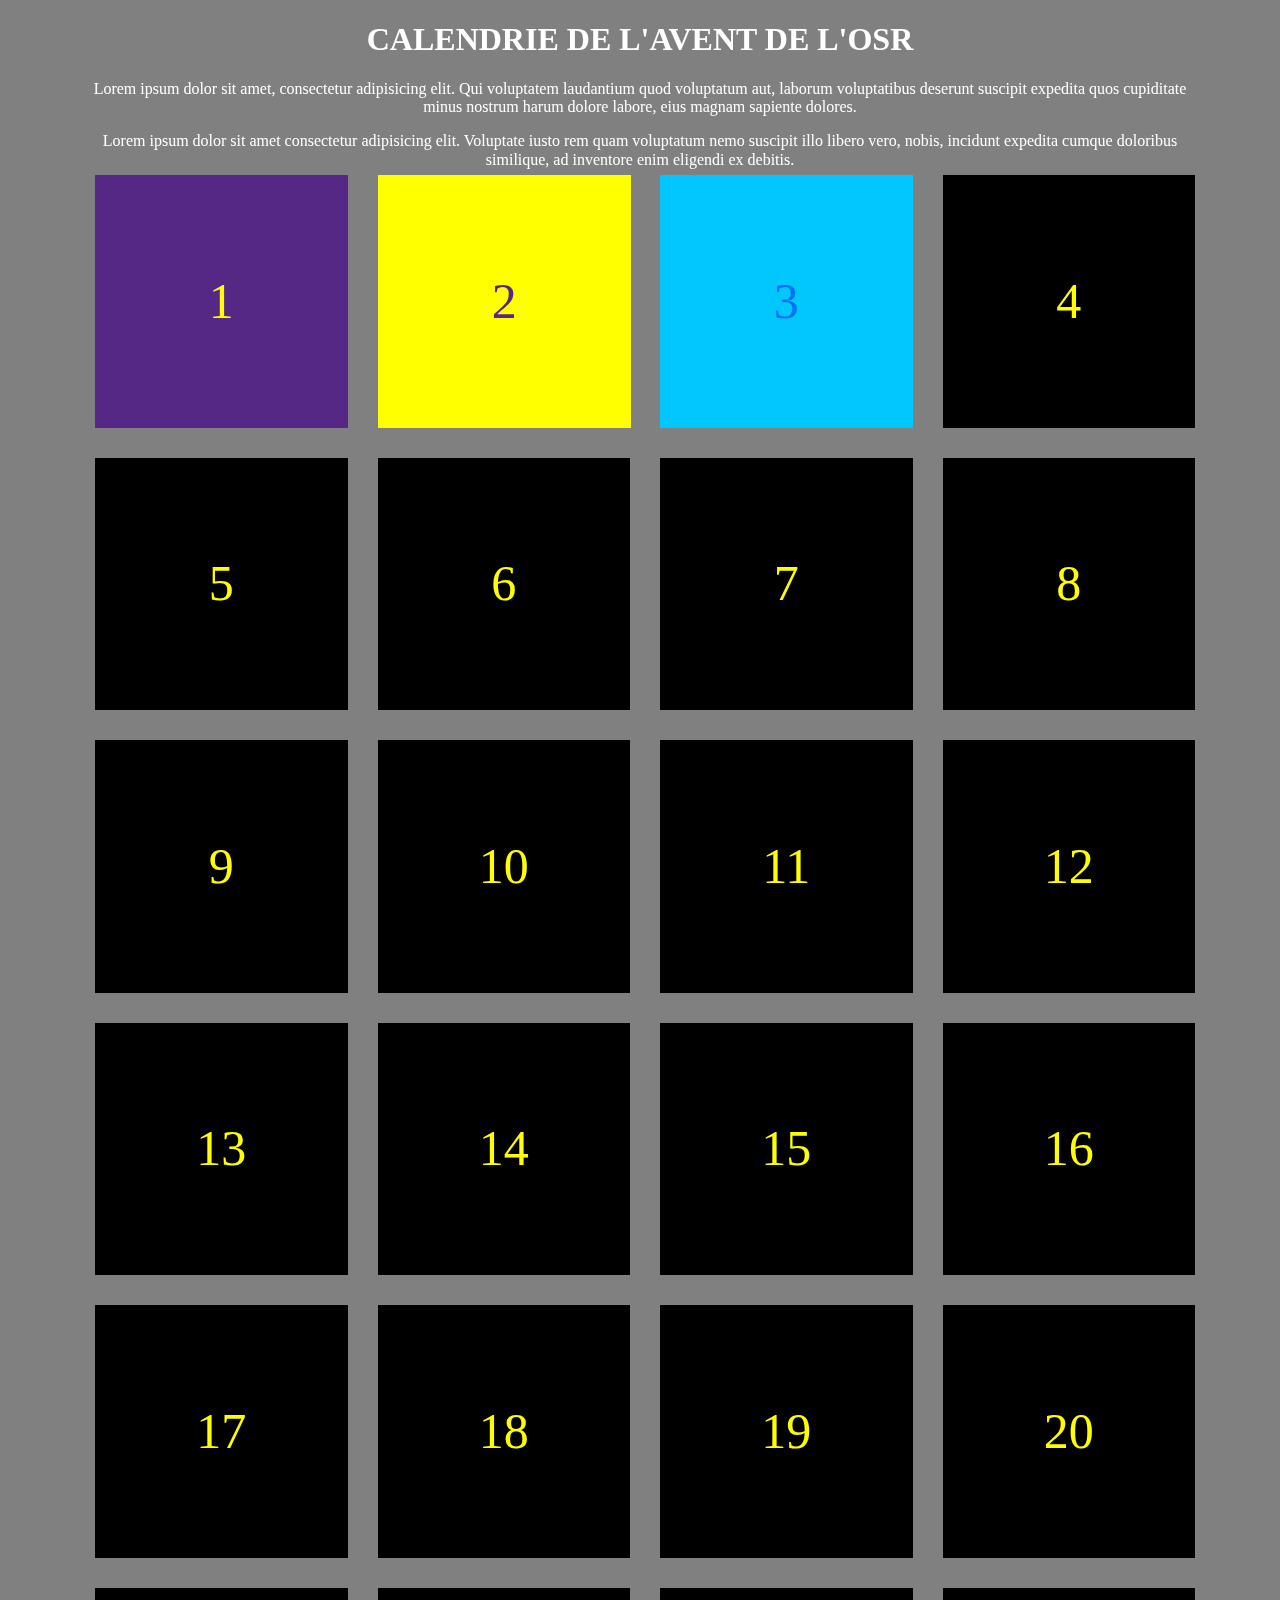
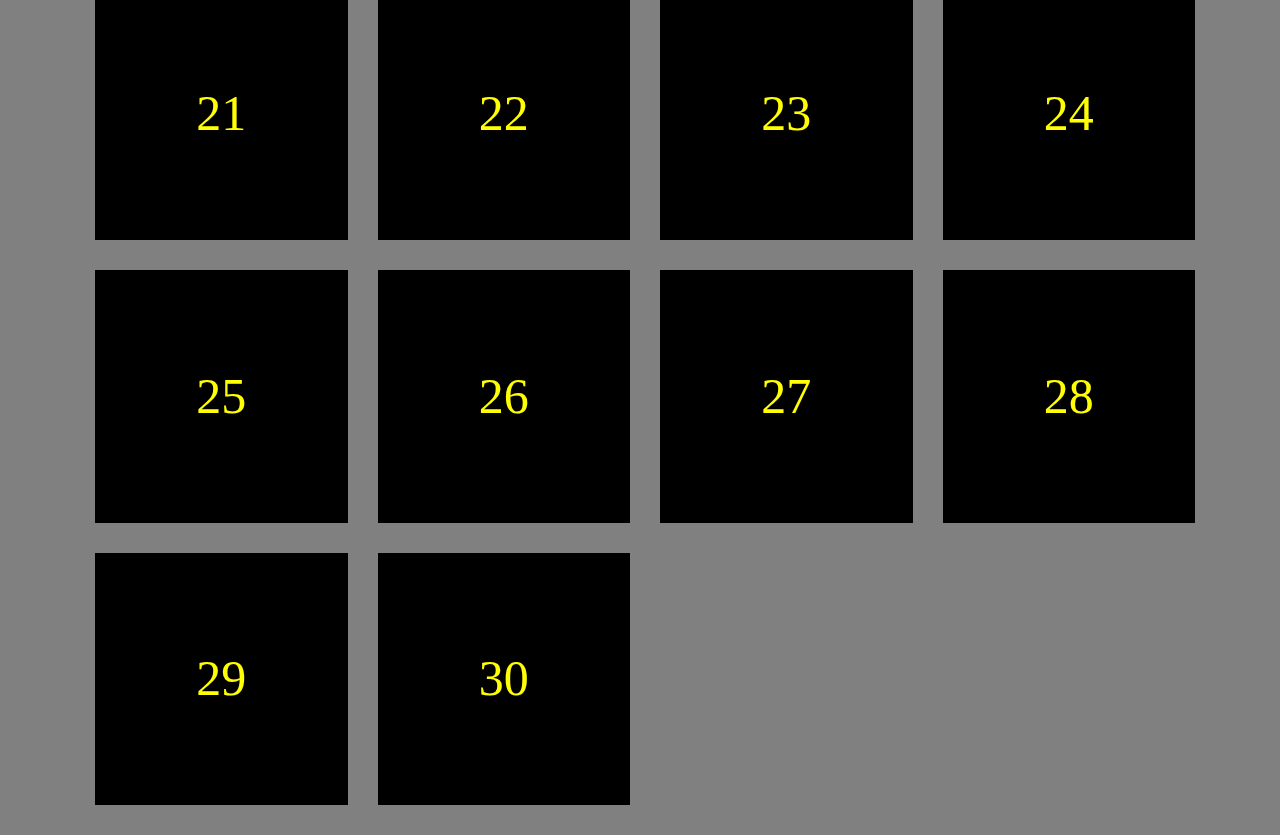
==== index.html @ a2e40838 "First commit, setup + snow" ====
<!doctype html>
<html>
  <head>
    <meta charset="utf-8">
    <title>OSR XMAS</title>
    <meta name="description" content="">
    <meta name="viewport" content="width=device-width, initial-scale=1">
    <link rel="stylesheet" href="css/main.min.css">
  </head>
  <body>
    
    <div id="back-canvas" class="snow-layer snow-layer--bg"></div>
    <div id="front-canvas" class="snow-layer snow-layer--fg"></div>
    <div id="app">
      <header class="header container">
        <h1 class="header__title">Calendrie de l'Avent de l'OSR</h1>
        <div class="header__content">
          <p>Lorem ipsum dolor sit amet, consectetur adipisicing elit. Qui voluptatem laudantium quod voluptatum aut, laborum voluptatibus deserunt suscipit expedita quos cupiditate minus nostrum harum dolore labore, eius magnam sapiente dolores.</p>
          <p>Lorem ipsum dolor sit amet consectetur adipisicing elit. Voluptate iusto rem quam voluptatum nemo suscipit illo libero vero, nobis, incidunt expedita cumque doloribus similique, ad inventore enim eligendi ex debitis.</p>
        </div>
      </header>
      <div class="container">
        <ul class="xmas-list">
          <li class="xmas-list__item xmas-list__item--is-ready" data-color="yellow" data-bg-color="purple">
            <a href="#" class="xmas-list__card">
              <div class="xmas-list__side xmas-list__side--recto">1</div>
              <div class="xmas-list__side xmas-list__side--verso">1</div>
            </a>
          </li>
          <li class="xmas-list__item xmas-list__item--is-ready" data-color="purple" data-bg-color="yellow">
            <a href="#" class="xmas-list__card">
              <div class="xmas-list__side xmas-list__side--recto">2</div>
              <div class="xmas-list__side xmas-list__side--verso">2</div>
            </a>
          </li>
          <li class="xmas-list__item xmas-list__item--is-ready" data-color="dark-blue" data-bg-color="light-blue">
            <a href="#" class="xmas-list__card">
              <div class="xmas-list__side xmas-list__side--recto">3</div>
              <div class="xmas-list__side xmas-list__side--verso">3</div>
            </a>
          </li>
          <li class="xmas-list__item xmas-list__item--is-not-ready" data-color="light-blue" data-bg-color="dark-blue">
            <div class="xmas-list__card">
              <div class="xmas-list__side xmas-list__side--recto">4</div>
              <div class="xmas-list__side xmas-list__side--verso">4</div>
            </div>
          </li>
          <li class="xmas-list__item xmas-list__item--is-not-ready" data-color="green" data-bg-color="pink">
            <div class="xmas-list__card">
              <div class="xmas-list__side xmas-list__side--recto">5</div>
              <div class="xmas-list__side xmas-list__side--verso">5</div>
            </div>
          </li>
          <li class="xmas-list__item xmas-list__item--is-not-ready" data-color="pink" data-bg-color="green">
            <div class="xmas-list__card">
              <div class="xmas-list__side xmas-list__side--recto">6</div>
              <div class="xmas-list__side xmas-list__side--verso">6</div>
            </div>
          </li>
          <li class="xmas-list__item xmas-list__item--is-not-ready" data-color="pink" data-bg-color="dark-blue">
            <div class="xmas-list__card">
              <div class="xmas-list__side xmas-list__side--recto">7</div>
              <div class="xmas-list__side xmas-list__side--verso">7</div>
            </div>
          </li>
          <li class="xmas-list__item xmas-list__item--is-not-ready" data-color="green" data-bg-color="dark-blue">
            <div class="xmas-list__card">
              <div class="xmas-list__side xmas-list__side--recto">8</div>
              <div class="xmas-list__side xmas-list__side--verso">8</div>
            </div>
          </li>
          <li class="xmas-list__item xmas-list__item--is-not-ready" data-color="yellow" data-bg-color="purple">
            <div class="xmas-list__card">
              <div class="xmas-list__side xmas-list__side--recto">9</div>
              <div class="xmas-list__side xmas-list__side--verso">9</div>
            </div>
          </li>
          <li class="xmas-list__item xmas-list__item--is-not-ready" data-color="yellow" data-bg-color="purple">
            <div class="xmas-list__card">
              <div class="xmas-list__side xmas-list__side--recto">10</div>
              <div class="xmas-list__side xmas-list__side--verso">10</div>
            </div>
          </li>
          <li class="xmas-list__item xmas-list__item--is-not-ready" data-color="yellow" data-bg-color="purple">
            <div class="xmas-list__card">
              <div class="xmas-list__side xmas-list__side--recto">11</div>
              <div class="xmas-list__side xmas-list__side--verso">11</div>
            </div>
          </li>
          <li class="xmas-list__item xmas-list__item--is-not-ready" data-color="yellow" data-bg-color="purple">
            <div class="xmas-list__card">
              <div class="xmas-list__side xmas-list__side--recto">12</div>
              <div class="xmas-list__side xmas-list__side--verso">12</div>
            </div>
          </li>
          <li class="xmas-list__item xmas-list__item--is-not-ready" data-color="yellow" data-bg-color="purple">
            <div class="xmas-list__card">
              <div class="xmas-list__side xmas-list__side--recto">13</div>
              <div class="xmas-list__side xmas-list__side--verso">13</div>
            </div>
          </li>
          <li class="xmas-list__item xmas-list__item--is-not-ready" data-color="yellow" data-bg-color="purple">
            <div class="xmas-list__card">
              <div class="xmas-list__side xmas-list__side--recto">14</div>
              <div class="xmas-list__side xmas-list__side--verso">14</div>
            </div>
          </li>
          <li class="xmas-list__item xmas-list__item--is-not-ready" data-color="yellow" data-bg-color="purple">
            <div class="xmas-list__card">
              <div class="xmas-list__side xmas-list__side--recto">15</div>
              <div class="xmas-list__side xmas-list__side--verso">15</div>
            </div>
          </li>
          <li class="xmas-list__item xmas-list__item--is-not-ready" data-color="yellow" data-bg-color="purple">
            <div class="xmas-list__card">
              <div class="xmas-list__side xmas-list__side--recto">16</div>
              <div class="xmas-list__side xmas-list__side--verso">16</div>
            </div>
          </li>
          <li class="xmas-list__item xmas-list__item--is-not-ready" data-color="yellow" data-bg-color="purple">
            <div class="xmas-list__card">
              <div class="xmas-list__side xmas-list__side--recto">17</div>
              <div class="xmas-list__side xmas-list__side--verso">17</div>
            </div>
          </li>
          <li class="xmas-list__item xmas-list__item--is-not-ready" data-color="yellow" data-bg-color="purple">
            <div class="xmas-list__card">
              <div class="xmas-list__side xmas-list__side--recto">18</div>
              <div class="xmas-list__side xmas-list__side--verso">18</div>
            </div>
          </li>
          <li class="xmas-list__item xmas-list__item--is-not-ready" data-color="yellow" data-bg-color="purple">
            <div class="xmas-list__card">
              <div class="xmas-list__side xmas-list__side--recto">19</div>
              <div class="xmas-list__side xmas-list__side--verso">19</div>
            </div>
          </li>
          <li class="xmas-list__item xmas-list__item--is-not-ready" data-color="yellow" data-bg-color="purple">
            <div class="xmas-list__card">
              <div class="xmas-list__side xmas-list__side--recto">20</div>
              <div class="xmas-list__side xmas-list__side--verso">20</div>
            </div>
          </li>
          <li class="xmas-list__item xmas-list__item--is-not-ready" data-color="yellow" data-bg-color="purple">
            <div class="xmas-list__card">
              <div class="xmas-list__side xmas-list__side--recto">21</div>
              <div class="xmas-list__side xmas-list__side--verso">21</div>
            </div>
          </li>
          <li class="xmas-list__item xmas-list__item--is-not-ready" data-color="yellow" data-bg-color="purple">
            <div class="xmas-list__card">
              <div class="xmas-list__side xmas-list__side--recto">22</div>
              <div class="xmas-list__side xmas-list__side--verso">22</div>
            </div>
          </li>
          <li class="xmas-list__item xmas-list__item--is-not-ready" data-color="yellow" data-bg-color="purple">
            <div class="xmas-list__card">
              <div class="xmas-list__side xmas-list__side--recto">23</div>
              <div class="xmas-list__side xmas-list__side--verso">23</div>
            </div>
          </li>
          <li class="xmas-list__item xmas-list__item--is-not-ready" data-color="yellow" data-bg-color="purple">
            <div class="xmas-list__card">
              <div class="xmas-list__side xmas-list__side--recto">24</div>
              <div class="xmas-list__side xmas-list__side--verso">24</div>
            </div>
          </li>
          <li class="xmas-list__item xmas-list__item--is-not-ready" data-color="yellow" data-bg-color="purple">
            <div class="xmas-list__card">
              <div class="xmas-list__side xmas-list__side--recto">25</div>
              <div class="xmas-list__side xmas-list__side--verso">25</div>
            </div>
          </li>
          <li class="xmas-list__item xmas-list__item--is-not-ready" data-color="yellow" data-bg-color="purple">
            <div class="xmas-list__card">
              <div class="xmas-list__side xmas-list__side--recto">26</div>
              <div class="xmas-list__side xmas-list__side--verso">26</div>
            </div>
          </li>
          <li class="xmas-list__item xmas-list__item--is-not-ready" data-color="yellow" data-bg-color="purple">
            <div class="xmas-list__card">
              <div class="xmas-list__side xmas-list__side--recto">27</div>
              <div class="xmas-list__side xmas-list__side--verso">27</div>
            </div>
          </li>
          <li class="xmas-list__item xmas-list__item--is-not-ready" data-color="yellow" data-bg-color="purple">
            <div class="xmas-list__card">
              <div class="xmas-list__side xmas-list__side--recto">28</div>
              <div class="xmas-list__side xmas-list__side--verso">28</div>
            </div>
          </li>
          <li class="xmas-list__item xmas-list__item--is-not-ready" data-color="yellow" data-bg-color="purple">
            <div class="xmas-list__card">
              <div class="xmas-list__side xmas-list__side--recto">29</div>
              <div class="xmas-list__side xmas-list__side--verso">29</div>
            </div>
          </li>
          <li class="xmas-list__item xmas-list__item--is-not-ready" data-color="yellow" data-bg-color="purple">
            <div class="xmas-list__card">
              <div class="xmas-list__side xmas-list__side--recto">30</div>
              <div class="xmas-list__side xmas-list__side--verso">30</div>
            </div>
          </li>

        </ul>
      </div>
      <div class="popup">

      </div>

    </div>
    
    <script src="js/main.min.js"></script>
  </body>
</html>
---- css/main.min.css ----
/*! normalize.css v8.0.1 | MIT License | github.com/necolas/normalize.css */html{line-height:1.15;-webkit-text-size-adjust:100%}body{margin:0}main{display:block}h1{font-size:2em;margin:0.67em 0}hr{-webkit-box-sizing:content-box;box-sizing:content-box;height:0;overflow:visible}pre{font-family:monospace,monospace;font-size:1em}a{background-color:transparent}abbr[title]{border-bottom:none;text-decoration:underline;-webkit-text-decoration:underline dotted;text-decoration:underline dotted}b,strong{font-weight:bolder}code,kbd,samp{font-family:monospace,monospace;font-size:1em}small{font-size:80%}sub,sup{font-size:75%;line-height:0;position:relative;vertical-align:baseline}sub{bottom:-0.25em}sup{top:-0.5em}img{border-style:none}button,input,optgroup,select,textarea{font-family:inherit;font-size:100%;line-height:1.15;margin:0}button,input{overflow:visible}button,select{text-transform:none}[type=button],[type=reset],[type=submit],button{-webkit-appearance:button}[type=button]::-moz-focus-inner,[type=reset]::-moz-focus-inner,[type=submit]::-moz-focus-inner,button::-moz-focus-inner{border-style:none;padding:0}[type=button]:-moz-focusring,[type=reset]:-moz-focusring,[type=submit]:-moz-focusring,button:-moz-focusring{outline:1px dotted ButtonText}fieldset{padding:0.35em 0.75em 0.625em}legend{-webkit-box-sizing:border-box;box-sizing:border-box;color:inherit;display:table;max-width:100%;padding:0;white-space:normal}progress{vertical-align:baseline}textarea{overflow:auto}[type=checkbox],[type=radio]{-webkit-box-sizing:border-box;box-sizing:border-box;padding:0}[type=number]::-webkit-inner-spin-button,[type=number]::-webkit-outer-spin-button{height:auto}[type=search]{-webkit-appearance:textfield;outline-offset:-2px}[type=search]::-webkit-search-decoration{-webkit-appearance:none}::-webkit-file-upload-button{-webkit-appearance:button;font:inherit}details{display:block}summary{display:list-item}template{display:none}[hidden]{display:none}*{-webkit-box-sizing:border-box;box-sizing:border-box}body{background-color:black;color:white;background:grey}.header{text-align:center}.header__title{text-transform:uppercase}.container{max-width:1200px;padding:0 50px;margin:0 auto}.xmas-list{width:calc(100% + 30px);margin:-10px;padding:0;list-style-type:none;display:-webkit-box;display:-ms-flexbox;display:flex;-ms-flex-wrap:wrap;flex-wrap:wrap}.xmas-list__item{-webkit-box-flex:0;-ms-flex:0 0 25%;flex:0 0 25%;padding:0 15px;margin-bottom:30px;font-size:50px;-webkit-perspective:1000px;perspective:1000px}.xmas-list__card{position:relative;display:block;width:100%;padding-top:100%;-webkit-transition:-webkit-transform 0.8s;transition:-webkit-transform 0.8s;transition:transform 0.8s;transition:transform 0.8s,-webkit-transform 0.8s;-webkit-transform-style:preserve-3d;transform-style:preserve-3d}.xmas-list__item--is-not-ready:hover .xmas-list__card,.xmas-list__item--is-ready .xmas-list__card{-webkit-transform:rotateY(180deg);transform:rotateY(180deg)}.xmas-list__item--is-ready .xmas-list__card{-webkit-transition-duration:0.3s;transition-duration:0.3s}.xmas-list__item--is-ready:hover .xmas-list__card{-webkit-transform:scale(1.05) rotateY(180deg);transform:scale(1.05) rotateY(180deg)}.xmas-list__side{position:absolute;top:0;left:0;display:-webkit-box;display:-ms-flexbox;display:flex;-webkit-box-align:center;-ms-flex-align:center;align-items:center;-webkit-box-pack:center;-ms-flex-pack:center;justify-content:center;width:100%;height:100%;-webkit-backface-visibility:hidden;backface-visibility:hidden}.xmas-list__side--recto{background-color:black;color:yellow}.xmas-list__side--verso{background-color:blue;color:white;-webkit-transform:rotateY(180deg);transform:rotateY(180deg)}.snow-layer{position:fixed;top:0;left:0;width:100%;height:100vh;pointer-events:none}.snow-layer--bg{z-index:-1}.snow-layer--fg{z-index:100;mix-blend-mode:screen}[data-color=yellow] .xmas-list__side--verso{color:yellow}[data-color=purple] .xmas-list__side--verso{color:#562885}[data-color=dark-blue] .xmas-list__side--verso{color:#006eff}[data-color=light-blue] .xmas-list__side--verso{color:#00c8ff}[data-color=green] .xmas-list__side--verso{color:#006437}[data-color=pink] .xmas-list__side--verso{color:#ffc3ff}[data-color=black] .xmas-list__side--verso{color:black}[data-color=white] .xmas-list__side--verso{color:white}[data-bg-color=yellow] .xmas-list__side--verso{background-color:yellow}[data-bg-color=purple] .xmas-list__side--verso{background-color:#562885}[data-bg-color=dark-blue] .xmas-list__side--verso{background-color:#006eff}[data-bg-color=light-blue] .xmas-list__side--verso{background-color:#00c8ff}[data-bg-color=green] .xmas-list__side--verso{background-color:#006437}[data-bg-color=pink] .xmas-list__side--verso{background-color:#ffc3ff}[data-bg-color=black] .xmas-list__side--verso{background-color:black}[data-bg-color=white] .xmas-list__side--verso{background-color:white}
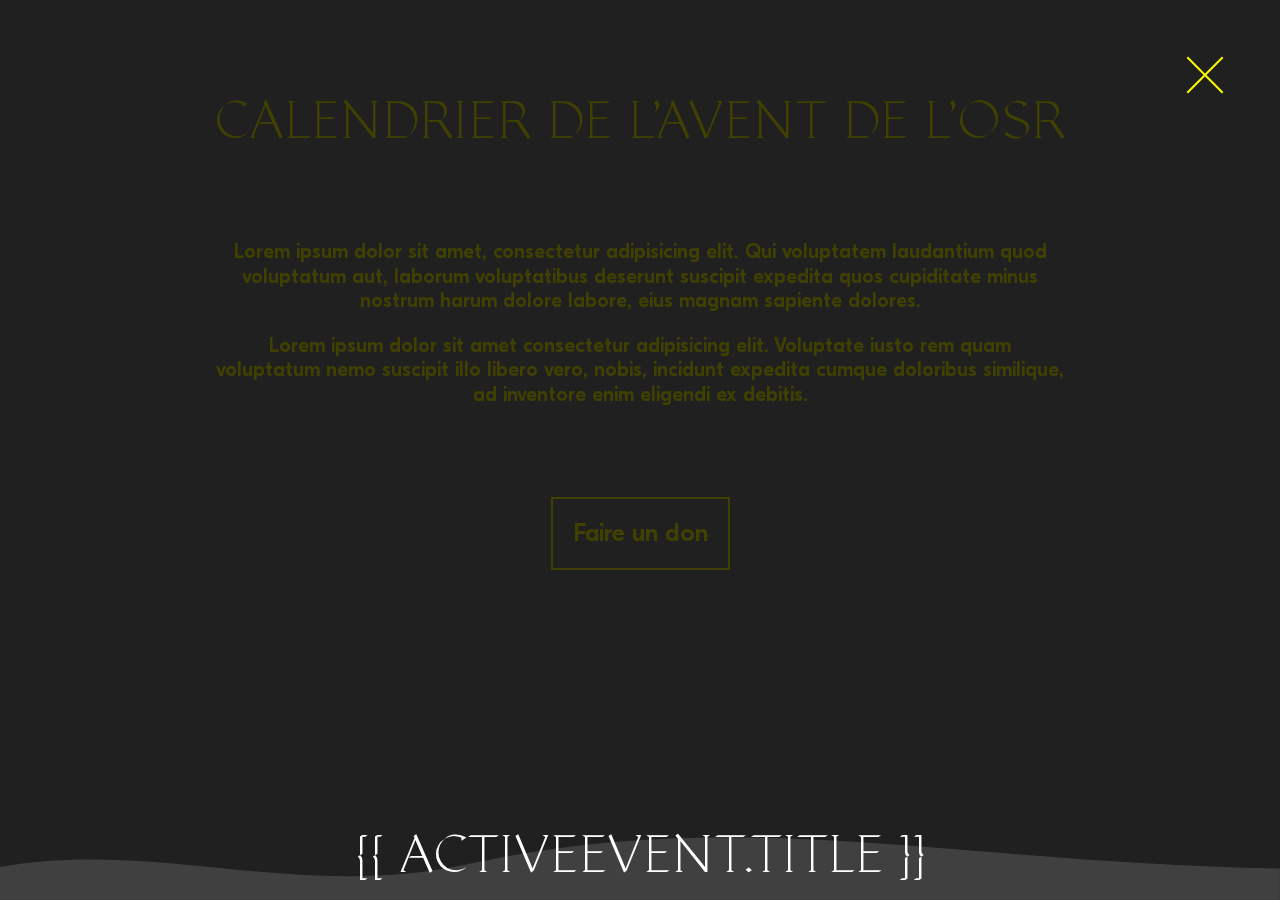
==== commit fb6520d7: "Snow" ====
--- a/index.html
+++ b/index.html
@@ -8,205 +8,51 @@
     <link rel="stylesheet" href="css/main.min.css">
   </head>
   <body>
-    
     <div id="back-canvas" class="snow-layer snow-layer--bg"></div>
     <div id="front-canvas" class="snow-layer snow-layer--fg"></div>
+    <div class="bottom-snow">
+      <svg class="bottom-snow__svg" xmlns="http://www.w3.org/2000/svg" viewBox="0 0 1366 87">
+        <rect class="transparent" width="1366" height="87"/>
+        <path class="snow-path" d="M0,47c163-30,319.67,36,499-3,294-64,519-1,867,4.63V87H0Z"/>
+      </svg>
+    </div>
     <div id="app">
       <header class="header container">
-        <h1 class="header__title">Calendrie de l'Avent de l'OSR</h1>
+        <h1 class="header__title">Calendrier de l'Avent de l'OSR</h1>
         <div class="header__content">
           <p>Lorem ipsum dolor sit amet, consectetur adipisicing elit. Qui voluptatem laudantium quod voluptatum aut, laborum voluptatibus deserunt suscipit expedita quos cupiditate minus nostrum harum dolore labore, eius magnam sapiente dolores.</p>
           <p>Lorem ipsum dolor sit amet consectetur adipisicing elit. Voluptate iusto rem quam voluptatum nemo suscipit illo libero vero, nobis, incidunt expedita cumque doloribus similique, ad inventore enim eligendi ex debitis.</p>
+          <div class="btn-container"><a href="#" class="btn" title="Faire un don">Faire un don</a></div>
         </div>
       </header>
       <div class="container">
-        <ul class="xmas-list">
-          <li class="xmas-list__item xmas-list__item--is-ready" data-color="yellow" data-bg-color="purple">
-            <a href="#" class="xmas-list__card">
-              <div class="xmas-list__side xmas-list__side--recto">1</div>
-              <div class="xmas-list__side xmas-list__side--verso">1</div>
-            </a>
-          </li>
-          <li class="xmas-list__item xmas-list__item--is-ready" data-color="purple" data-bg-color="yellow">
-            <a href="#" class="xmas-list__card">
-              <div class="xmas-list__side xmas-list__side--recto">2</div>
-              <div class="xmas-list__side xmas-list__side--verso">2</div>
-            </a>
-          </li>
-          <li class="xmas-list__item xmas-list__item--is-ready" data-color="dark-blue" data-bg-color="light-blue">
-            <a href="#" class="xmas-list__card">
-              <div class="xmas-list__side xmas-list__side--recto">3</div>
-              <div class="xmas-list__side xmas-list__side--verso">3</div>
-            </a>
-          </li>
-          <li class="xmas-list__item xmas-list__item--is-not-ready" data-color="light-blue" data-bg-color="dark-blue">
-            <div class="xmas-list__card">
-              <div class="xmas-list__side xmas-list__side--recto">4</div>
-              <div class="xmas-list__side xmas-list__side--verso">4</div>
-            </div>
-          </li>
-          <li class="xmas-list__item xmas-list__item--is-not-ready" data-color="green" data-bg-color="pink">
-            <div class="xmas-list__card">
-              <div class="xmas-list__side xmas-list__side--recto">5</div>
-              <div class="xmas-list__side xmas-list__side--verso">5</div>
-            </div>
-          </li>
-          <li class="xmas-list__item xmas-list__item--is-not-ready" data-color="pink" data-bg-color="green">
-            <div class="xmas-list__card">
-              <div class="xmas-list__side xmas-list__side--recto">6</div>
-              <div class="xmas-list__side xmas-list__side--verso">6</div>
-            </div>
-          </li>
-          <li class="xmas-list__item xmas-list__item--is-not-ready" data-color="pink" data-bg-color="dark-blue">
-            <div class="xmas-list__card">
-              <div class="xmas-list__side xmas-list__side--recto">7</div>
-              <div class="xmas-list__side xmas-list__side--verso">7</div>
-            </div>
-          </li>
-          <li class="xmas-list__item xmas-list__item--is-not-ready" data-color="green" data-bg-color="dark-blue">
-            <div class="xmas-list__card">
-              <div class="xmas-list__side xmas-list__side--recto">8</div>
-              <div class="xmas-list__side xmas-list__side--verso">8</div>
-            </div>
-          </li>
-          <li class="xmas-list__item xmas-list__item--is-not-ready" data-color="yellow" data-bg-color="purple">
-            <div class="xmas-list__card">
-              <div class="xmas-list__side xmas-list__side--recto">9</div>
-              <div class="xmas-list__side xmas-list__side--verso">9</div>
-            </div>
-          </li>
-          <li class="xmas-list__item xmas-list__item--is-not-ready" data-color="yellow" data-bg-color="purple">
-            <div class="xmas-list__card">
-              <div class="xmas-list__side xmas-list__side--recto">10</div>
-              <div class="xmas-list__side xmas-list__side--verso">10</div>
-            </div>
-          </li>
-          <li class="xmas-list__item xmas-list__item--is-not-ready" data-color="yellow" data-bg-color="purple">
-            <div class="xmas-list__card">
-              <div class="xmas-list__side xmas-list__side--recto">11</div>
-              <div class="xmas-list__side xmas-list__side--verso">11</div>
-            </div>
-          </li>
-          <li class="xmas-list__item xmas-list__item--is-not-ready" data-color="yellow" data-bg-color="purple">
-            <div class="xmas-list__card">
-              <div class="xmas-list__side xmas-list__side--recto">12</div>
-              <div class="xmas-list__side xmas-list__side--verso">12</div>
-            </div>
-          </li>
-          <li class="xmas-list__item xmas-list__item--is-not-ready" data-color="yellow" data-bg-color="purple">
-            <div class="xmas-list__card">
-              <div class="xmas-list__side xmas-list__side--recto">13</div>
-              <div class="xmas-list__side xmas-list__side--verso">13</div>
-            </div>
-          </li>
-          <li class="xmas-list__item xmas-list__item--is-not-ready" data-color="yellow" data-bg-color="purple">
-            <div class="xmas-list__card">
-              <div class="xmas-list__side xmas-list__side--recto">14</div>
-              <div class="xmas-list__side xmas-list__side--verso">14</div>
-            </div>
-          </li>
-          <li class="xmas-list__item xmas-list__item--is-not-ready" data-color="yellow" data-bg-color="purple">
-            <div class="xmas-list__card">
-              <div class="xmas-list__side xmas-list__side--recto">15</div>
-              <div class="xmas-list__side xmas-list__side--verso">15</div>
-            </div>
-          </li>
-          <li class="xmas-list__item xmas-list__item--is-not-ready" data-color="yellow" data-bg-color="purple">
-            <div class="xmas-list__card">
-              <div class="xmas-list__side xmas-list__side--recto">16</div>
-              <div class="xmas-list__side xmas-list__side--verso">16</div>
-            </div>
-          </li>
-          <li class="xmas-list__item xmas-list__item--is-not-ready" data-color="yellow" data-bg-color="purple">
-            <div class="xmas-list__card">
-              <div class="xmas-list__side xmas-list__side--recto">17</div>
-              <div class="xmas-list__side xmas-list__side--verso">17</div>
-            </div>
-          </li>
-          <li class="xmas-list__item xmas-list__item--is-not-ready" data-color="yellow" data-bg-color="purple">
-            <div class="xmas-list__card">
-              <div class="xmas-list__side xmas-list__side--recto">18</div>
-              <div class="xmas-list__side xmas-list__side--verso">18</div>
-            </div>
-          </li>
-          <li class="xmas-list__item xmas-list__item--is-not-ready" data-color="yellow" data-bg-color="purple">
-            <div class="xmas-list__card">
-              <div class="xmas-list__side xmas-list__side--recto">19</div>
-              <div class="xmas-list__side xmas-list__side--verso">19</div>
-            </div>
-          </li>
-          <li class="xmas-list__item xmas-list__item--is-not-ready" data-color="yellow" data-bg-color="purple">
-            <div class="xmas-list__card">
-              <div class="xmas-list__side xmas-list__side--recto">20</div>
-              <div class="xmas-list__side xmas-list__side--verso">20</div>
-            </div>
-          </li>
-          <li class="xmas-list__item xmas-list__item--is-not-ready" data-color="yellow" data-bg-color="purple">
-            <div class="xmas-list__card">
-              <div class="xmas-list__side xmas-list__side--recto">21</div>
-              <div class="xmas-list__side xmas-list__side--verso">21</div>
-            </div>
-          </li>
-          <li class="xmas-list__item xmas-list__item--is-not-ready" data-color="yellow" data-bg-color="purple">
-            <div class="xmas-list__card">
-              <div class="xmas-list__side xmas-list__side--recto">22</div>
-              <div class="xmas-list__side xmas-list__side--verso">22</div>
-            </div>
-          </li>
-          <li class="xmas-list__item xmas-list__item--is-not-ready" data-color="yellow" data-bg-color="purple">
-            <div class="xmas-list__card">
-              <div class="xmas-list__side xmas-list__side--recto">23</div>
-              <div class="xmas-list__side xmas-list__side--verso">23</div>
-            </div>
-          </li>
-          <li class="xmas-list__item xmas-list__item--is-not-ready" data-color="yellow" data-bg-color="purple">
-            <div class="xmas-list__card">
-              <div class="xmas-list__side xmas-list__side--recto">24</div>
-              <div class="xmas-list__side xmas-list__side--verso">24</div>
-            </div>
-          </li>
-          <li class="xmas-list__item xmas-list__item--is-not-ready" data-color="yellow" data-bg-color="purple">
-            <div class="xmas-list__card">
-              <div class="xmas-list__side xmas-list__side--recto">25</div>
-              <div class="xmas-list__side xmas-list__side--verso">25</div>
-            </div>
-          </li>
-          <li class="xmas-list__item xmas-list__item--is-not-ready" data-color="yellow" data-bg-color="purple">
-            <div class="xmas-list__card">
-              <div class="xmas-list__side xmas-list__side--recto">26</div>
-              <div class="xmas-list__side xmas-list__side--verso">26</div>
-            </div>
-          </li>
-          <li class="xmas-list__item xmas-list__item--is-not-ready" data-color="yellow" data-bg-color="purple">
-            <div class="xmas-list__card">
-              <div class="xmas-list__side xmas-list__side--recto">27</div>
-              <div class="xmas-list__side xmas-list__side--verso">27</div>
-            </div>
-          </li>
-          <li class="xmas-list__item xmas-list__item--is-not-ready" data-color="yellow" data-bg-color="purple">
-            <div class="xmas-list__card">
-              <div class="xmas-list__side xmas-list__side--recto">28</div>
-              <div class="xmas-list__side xmas-list__side--verso">28</div>
-            </div>
-          </li>
-          <li class="xmas-list__item xmas-list__item--is-not-ready" data-color="yellow" data-bg-color="purple">
-            <div class="xmas-list__card">
-              <div class="xmas-list__side xmas-list__side--recto">29</div>
-              <div class="xmas-list__side xmas-list__side--verso">29</div>
-            </div>
-          </li>
-          <li class="xmas-list__item xmas-list__item--is-not-ready" data-color="yellow" data-bg-color="purple">
-            <div class="xmas-list__card">
-              <div class="xmas-list__side xmas-list__side--recto">30</div>
-              <div class="xmas-list__side xmas-list__side--verso">30</div>
-            </div>
-          </li>
-
+        <ul class="xmas-list" v-if="events">
+          <xmas-item 
+            v-for="(event, index) in events"
+            :index="index"
+            :date="event.date"
+            :title="event.title"
+            :details="event.details"
+            :video="event.video"
+          />
         </ul>
       </div>
-      <div class="popup">
-
-      </div>
+      <transition name="fade">
+        <div class="popup" v-if="singleEventIsShowing">
+          <div class="popup__content" :data-color="this.currentTextColor" :data-bg-color="this.currentBgColor">
+            <button @click.prevent="closePopup" class="popup__close-btn"></button>
+            <div class="popup__vid-container">
+              <iframe :src="'https://www.youtube.com/embed/' +  activeEvent.video " title="YouTube video player" frameborder="0" allow="accelerometer; autoplay; clipboard-write; encrypted-media; gyroscope; picture-in-picture" allowfullscreen></iframe>
+            </div>
+            <div class="popup__text-container">
+              <div>
+                <h2 class="popup__title">{{ activeEvent.title }}</h2>
+                <div v-html="activeEvent.details"></div>
+              </div>
+            </div>
+          </div>
+        </div>
+      </transition>
 
     </div>
     
--- a/css/main.min.css
+++ b/css/main.min.css
@@ -1 +1 @@
-/*! normalize.css v8.0.1 | MIT License | github.com/necolas/normalize.css */html{line-height:1.15;-webkit-text-size-adjust:100%}body{margin:0}main{display:block}h1{font-size:2em;margin:0.67em 0}hr{-webkit-box-sizing:content-box;box-sizing:content-box;height:0;overflow:visible}pre{font-family:monospace,monospace;font-size:1em}a{background-color:transparent}abbr[title]{border-bottom:none;text-decoration:underline;-webkit-text-decoration:underline dotted;text-decoration:underline dotted}b,strong{font-weight:bolder}code,kbd,samp{font-family:monospace,monospace;font-size:1em}small{font-size:80%}sub,sup{font-size:75%;line-height:0;position:relative;vertical-align:baseline}sub{bottom:-0.25em}sup{top:-0.5em}img{border-style:none}button,input,optgroup,select,textarea{font-family:inherit;font-size:100%;line-height:1.15;margin:0}button,input{overflow:visible}button,select{text-transform:none}[type=button],[type=reset],[type=submit],button{-webkit-appearance:button}[type=button]::-moz-focus-inner,[type=reset]::-moz-focus-inner,[type=submit]::-moz-focus-inner,button::-moz-focus-inner{border-style:none;padding:0}[type=button]:-moz-focusring,[type=reset]:-moz-focusring,[type=submit]:-moz-focusring,button:-moz-focusring{outline:1px dotted ButtonText}fieldset{padding:0.35em 0.75em 0.625em}legend{-webkit-box-sizing:border-box;box-sizing:border-box;color:inherit;display:table;max-width:100%;padding:0;white-space:normal}progress{vertical-align:baseline}textarea{overflow:auto}[type=checkbox],[type=radio]{-webkit-box-sizing:border-box;box-sizing:border-box;padding:0}[type=number]::-webkit-inner-spin-button,[type=number]::-webkit-outer-spin-button{height:auto}[type=search]{-webkit-appearance:textfield;outline-offset:-2px}[type=search]::-webkit-search-decoration{-webkit-appearance:none}::-webkit-file-upload-button{-webkit-appearance:button;font:inherit}details{display:block}summary{display:list-item}template{display:none}[hidden]{display:none}*{-webkit-box-sizing:border-box;box-sizing:border-box}body{background-color:black;color:white;background:grey}.header{text-align:center}.header__title{text-transform:uppercase}.container{max-width:1200px;padding:0 50px;margin:0 auto}.xmas-list{width:calc(100% + 30px);margin:-10px;padding:0;list-style-type:none;display:-webkit-box;display:-ms-flexbox;display:flex;-ms-flex-wrap:wrap;flex-wrap:wrap}.xmas-list__item{-webkit-box-flex:0;-ms-flex:0 0 25%;flex:0 0 25%;padding:0 15px;margin-bottom:30px;font-size:50px;-webkit-perspective:1000px;perspective:1000px}.xmas-list__card{position:relative;display:block;width:100%;padding-top:100%;-webkit-transition:-webkit-transform 0.8s;transition:-webkit-transform 0.8s;transition:transform 0.8s;transition:transform 0.8s,-webkit-transform 0.8s;-webkit-transform-style:preserve-3d;transform-style:preserve-3d}.xmas-list__item--is-not-ready:hover .xmas-list__card,.xmas-list__item--is-ready .xmas-list__card{-webkit-transform:rotateY(180deg);transform:rotateY(180deg)}.xmas-list__item--is-ready .xmas-list__card{-webkit-transition-duration:0.3s;transition-duration:0.3s}.xmas-list__item--is-ready:hover .xmas-list__card{-webkit-transform:scale(1.05) rotateY(180deg);transform:scale(1.05) rotateY(180deg)}.xmas-list__side{position:absolute;top:0;left:0;display:-webkit-box;display:-ms-flexbox;display:flex;-webkit-box-align:center;-ms-flex-align:center;align-items:center;-webkit-box-pack:center;-ms-flex-pack:center;justify-content:center;width:100%;height:100%;-webkit-backface-visibility:hidden;backface-visibility:hidden}.xmas-list__side--recto{background-color:black;color:yellow}.xmas-list__side--verso{background-color:blue;color:white;-webkit-transform:rotateY(180deg);transform:rotateY(180deg)}.snow-layer{position:fixed;top:0;left:0;width:100%;height:100vh;pointer-events:none}.snow-layer--bg{z-index:-1}.snow-layer--fg{z-index:100;mix-blend-mode:screen}[data-color=yellow] .xmas-list__side--verso{color:yellow}[data-color=purple] .xmas-list__side--verso{color:#562885}[data-color=dark-blue] .xmas-list__side--verso{color:#006eff}[data-color=light-blue] .xmas-list__side--verso{color:#00c8ff}[data-color=green] .xmas-list__side--verso{color:#006437}[data-color=pink] .xmas-list__side--verso{color:#ffc3ff}[data-color=black] .xmas-list__side--verso{color:black}[data-color=white] .xmas-list__side--verso{color:white}[data-bg-color=yellow] .xmas-list__side--verso{background-color:yellow}[data-bg-color=purple] .xmas-list__side--verso{background-color:#562885}[data-bg-color=dark-blue] .xmas-list__side--verso{background-color:#006eff}[data-bg-color=light-blue] .xmas-list__side--verso{background-color:#00c8ff}[data-bg-color=green] .xmas-list__side--verso{background-color:#006437}[data-bg-color=pink] .xmas-list__side--verso{background-color:#ffc3ff}[data-bg-color=black] .xmas-list__side--verso{background-color:black}[data-bg-color=white] .xmas-list__side--verso{background-color:white}+/*! normalize.css v8.0.1 | MIT License | github.com/necolas/normalize.css */html{line-height:1.15;-webkit-text-size-adjust:100%}body{margin:0}main{display:block}h1{font-size:2em;margin:0.67em 0}hr{-webkit-box-sizing:content-box;box-sizing:content-box;height:0;overflow:visible}pre{font-family:monospace,monospace;font-size:1em}a{background-color:transparent}abbr[title]{border-bottom:none;text-decoration:underline;-webkit-text-decoration:underline dotted;text-decoration:underline dotted}b,strong{font-weight:bolder}code,kbd,samp{font-family:monospace,monospace;font-size:1em}small{font-size:80%}sub,sup{font-size:75%;line-height:0;position:relative;vertical-align:baseline}sub{bottom:-0.25em}sup{top:-0.5em}img{border-style:none}button,input,optgroup,select,textarea{font-family:inherit;font-size:100%;line-height:1.15;margin:0}button,input{overflow:visible}button,select{text-transform:none}[type=button],[type=reset],[type=submit],button{-webkit-appearance:button}[type=button]::-moz-focus-inner,[type=reset]::-moz-focus-inner,[type=submit]::-moz-focus-inner,button::-moz-focus-inner{border-style:none;padding:0}[type=button]:-moz-focusring,[type=reset]:-moz-focusring,[type=submit]:-moz-focusring,button:-moz-focusring{outline:1px dotted ButtonText}fieldset{padding:0.35em 0.75em 0.625em}legend{-webkit-box-sizing:border-box;box-sizing:border-box;color:inherit;display:table;max-width:100%;padding:0;white-space:normal}progress{vertical-align:baseline}textarea{overflow:auto}[type=checkbox],[type=radio]{-webkit-box-sizing:border-box;box-sizing:border-box;padding:0}[type=number]::-webkit-inner-spin-button,[type=number]::-webkit-outer-spin-button{height:auto}[type=search]{-webkit-appearance:textfield;outline-offset:-2px}[type=search]::-webkit-search-decoration{-webkit-appearance:none}::-webkit-file-upload-button{-webkit-appearance:button;font:inherit}details{display:block}summary{display:list-item}template{display:none}[hidden]{display:none}@font-face{font-family:"Displace Serif";src:url("../fonts/DisplaceSerif-Light.eot");src:url("../fonts/DisplaceSerif-Light.eot?#iefix") format("embedded-opentype"),url("../fonts/DisplaceSerif-Light.woff2") format("woff2"),url("../fonts/DisplaceSerif-Light.woff") format("woff"),url("../fonts/DisplaceSerif-Light.ttf") format("truetype");font-weight:300;font-style:normal;font-display:swap}@font-face{font-family:"gt-eesti-bold";src:url("../fonts/GTEestiDisplay-Bold.eot");src:url("../fonts/GTEestiDisplay-Bold.eot?#iefix") format("embedded-opentype"),url("../fonts/GTEestiDisplay-Bold.woff2") format("woff2"),url("../fonts/GTEestiDisplay-Bold.woff") format("woff"),url("../fonts/GTEestiDisplay-Bold.ttf") format("truetype");font-style:normal;font-display:swap}@font-face{font-family:"gt-eesti-medium";src:url("../fonts/GTEestiDisplay-Medium.eot");src:url("../fonts/GTEestiDisplay-Medium.eot?#iefix") format("embedded-opentype"),url("../fonts/GTEestiDisplay-Medium.woff2") format("woff2"),url("../fonts/GTEestiDisplay-Medium.woff") format("woff"),url("../fonts/GTEestiDisplay-Medium.ttf") format("truetype");font-style:normal;font-display:swap}@font-face{font-family:"gt-eesti-regular";src:url("../fonts/GTEestiDisplay-Regular.eot");src:url("../fonts/GTEestiDisplay-Regular.eot?#iefix") format("embedded-opentype"),url("../fonts/GTEestiDisplay-Regular.woff2") format("woff2"),url("../fonts/GTEestiDisplay-Regular.woff") format("woff"),url("../fonts/GTEestiDisplay-Regular.ttf") format("truetype");font-style:normal;font-display:swap}@font-face{font-family:"gt-eesti-light";src:url("../fonts/GTEestiDisplay-Light.eot");src:url("../fonts/GTEestiDisplay-Light.eot?#iefix") format("embedded-opentype"),url("../fonts/GTEestiDisplay-Light.woff2") format("woff2"),url("../fonts/GTEestiDisplay-Light.woff") format("woff"),url("../fonts/GTEestiDisplay-Light.ttf") format("truetype");font-style:normal;font-display:swap}*{-webkit-box-sizing:border-box;box-sizing:border-box}html{font-size:62.5%}body{background-color:black;color:white;background:grey}.container{max-width:1200px;padding:0 50px;margin:0 auto}p{font-size:20px;font-size:2rem;line-height:1.2222222222;font-family:"gt-eesti-medium"}.header{text-align:center;color:yellow;padding:10vh 50px 20vh}.header__title{text-transform:uppercase;font-family:"Displace Serif";font-weight:normal;margin:0 0 10vh 0;font-size:30px;font-size:3rem;font-size:min(max(30px,4.1vw,70px));font-size:clamp(30px,4.1vw,70px)}.btn-container{display:-webkit-box;display:-ms-flexbox;display:flex;-webkit-box-align:center;-ms-flex-align:center;align-items:center;-webkit-box-pack:center;-ms-flex-pack:center;justify-content:center;margin-top:10vh}.btn{text-decoration:none;border:2px solid yellow;padding:20px;font-size:25px;font-size:2.5rem;font-family:"gt-eesti-medium";color:yellow;-webkit-transition:all 0.3s ease-in-out;transition:all 0.3s ease-in-out}.btn:hover{background-color:yellow;color:black}.header__content{max-width:850px;margin:0 auto}.xmas-list{width:calc(100% + 30px);margin:-10px;padding:0;list-style-type:none;display:-webkit-box;display:-ms-flexbox;display:flex;-ms-flex-wrap:wrap;flex-wrap:wrap}.xmas-list__item{-webkit-box-flex:0;-ms-flex:0 0 100%;flex:0 0 100%;padding:0 15px;margin-bottom:30px;font-size:50px;text-transform:uppercase;font-family:"Displace Serif";font-weight:normal;-webkit-perspective:1000px;perspective:1000px}@media (min-width:500){.xmas-list__item{-webkit-box-flex:0;-ms-flex:0 0 100%;flex:0 0 100%}}@media (min-width:768px){.xmas-list__item{-webkit-box-flex:0;-ms-flex:0 0 50%;flex:0 0 50%}}@media (min-width:992px){.xmas-list__item{-webkit-box-flex:0;-ms-flex:0 0 calc(100% / 3);flex:0 0 calc(100% / 3)}}@media (min-width:1080px){.xmas-list__item{-webkit-box-flex:0;-ms-flex:0 0 25%;flex:0 0 25%}}.xmas-list__card{position:relative;display:block;width:100%;padding-top:100%;-webkit-transition:-webkit-transform 0.8s;transition:-webkit-transform 0.8s;transition:transform 0.8s;transition:transform 0.8s,-webkit-transform 0.8s;-webkit-transform-style:preserve-3d;transform-style:preserve-3d}.xmas-list__item--is-not-ready:hover .xmas-list__card,.xmas-list__item--is-ready .xmas-list__card{-webkit-transform:rotateY(180deg);transform:rotateY(180deg)}.xmas-list__item--is-ready .xmas-list__card{-webkit-transition-duration:0.3s;transition-duration:0.3s}.xmas-list__item--is-ready:hover .xmas-list__card{-webkit-transform:scale(1.05) rotateY(180deg);transform:scale(1.05) rotateY(180deg)}.xmas-list__side{position:absolute;top:0;left:0;display:-webkit-box;display:-ms-flexbox;display:flex;-webkit-box-align:center;-ms-flex-align:center;align-items:center;-webkit-box-pack:center;-ms-flex-pack:center;justify-content:center;width:100%;height:100%;-webkit-backface-visibility:hidden;backface-visibility:hidden}.xmas-list__side--recto{background-color:black;color:yellow}.xmas-list__side--verso{background-color:blue;color:white;-webkit-transform:rotateY(180deg);transform:rotateY(180deg)}.snow-layer{position:fixed;top:0;left:0;width:100%;height:100vh;pointer-events:none}.snow-layer--bg{z-index:-1}.snow-layer--fg{z-index:100;mix-blend-mode:screen}.bottom-snow{position:fixed;bottom:-50%;left:0;width:100%;height:50vh;background-color:white;z-index:200;-webkit-transform-origin:center bottom;transform-origin:center bottom;pointer-events:none}.bottom-snow__svg{position:absolute;bottom:99%}.snow-path{fill:white}.transparent{fill:none}.popup{position:fixed;top:0;left:0;width:100%;height:100vh;overflow:auto;padding:50px;background-color:rgba(0,0,0,0.75);z-index:300}.popup__content{position:relative;max-width:1500px;margin:0 auto;padding-top:60px}.popup__vid-container{position:relative;width:100%;padding-top:56.25%}.popup__vid-container iframe{position:absolute;top:0;left:0;width:100%;height:100%}.popup__text-container{padding:50px;text-align:center}.popup__text-container>div{max-width:1200px;margin:0 auto}.popup__close-btn{position:absolute;width:50px;height:50px;right:0;top:0;background-color:transparent;border:none;cursor:pointer;-webkit-transition:all 0.3s ease-in-out;transition:all 0.3s ease-in-out}.popup__close-btn:after,.popup__close-btn:before{position:absolute;content:"";display:block;width:100%;height:2px;background-color:yellow;top:calc(50% - 1px);left:0}.popup__close-btn:before{-webkit-transform:rotate(-45deg);transform:rotate(-45deg)}.popup__close-btn:after{-webkit-transform:rotate(45deg);transform:rotate(45deg)}.popup__close-btn:hover{-webkit-transform:rotate(90deg);transform:rotate(90deg)}.popup__title{text-transform:uppercase;font-family:"Displace Serif";font-weight:normal;margin:0 0 10vh 0;font-size:30px;font-size:3rem;font-size:min(max(30px,4.1vw,70px));font-size:clamp(30px,4.1vw,70px)}[data-color=yellow] .popup__text-container,[data-color=yellow] .xmas-list__side--verso{color:yellow}[data-color=purple] .popup__text-container,[data-color=purple] .xmas-list__side--verso{color:#562885}[data-color=dark-blue] .popup__text-container,[data-color=dark-blue] .xmas-list__side--verso{color:#006eff}[data-color=light-blue] .popup__text-container,[data-color=light-blue] .xmas-list__side--verso{color:#00c8ff}[data-color=green] .popup__text-container,[data-color=green] .xmas-list__side--verso{color:#006437}[data-color=pink] .popup__text-container,[data-color=pink] .xmas-list__side--verso{color:#ffc3ff}[data-color=black] .popup__text-container,[data-color=black] .xmas-list__side--verso{color:black}[data-color=white] .popup__text-container,[data-color=white] .xmas-list__side--verso{color:white}[data-bg-color=yellow] .popup__text-container,[data-bg-color=yellow] .xmas-list__side--verso{background-color:yellow}[data-bg-color=purple] .popup__text-container,[data-bg-color=purple] .xmas-list__side--verso{background-color:#562885}[data-bg-color=dark-blue] .popup__text-container,[data-bg-color=dark-blue] .xmas-list__side--verso{background-color:#006eff}[data-bg-color=light-blue] .popup__text-container,[data-bg-color=light-blue] .xmas-list__side--verso{background-color:#00c8ff}[data-bg-color=green] .popup__text-container,[data-bg-color=green] .xmas-list__side--verso{background-color:#006437}[data-bg-color=pink] .popup__text-container,[data-bg-color=pink] .xmas-list__side--verso{background-color:#ffc3ff}[data-bg-color=black] .popup__text-container,[data-bg-color=black] .xmas-list__side--verso{background-color:black}[data-bg-color=white] .popup__text-container,[data-bg-color=white] .xmas-list__side--verso{background-color:white}.fade-enter-active,.fade-leave-active{-webkit-transition:opacity 0.5s ease;transition:opacity 0.5s ease}.fade-enter-from,.fade-leave-to{opacity:0}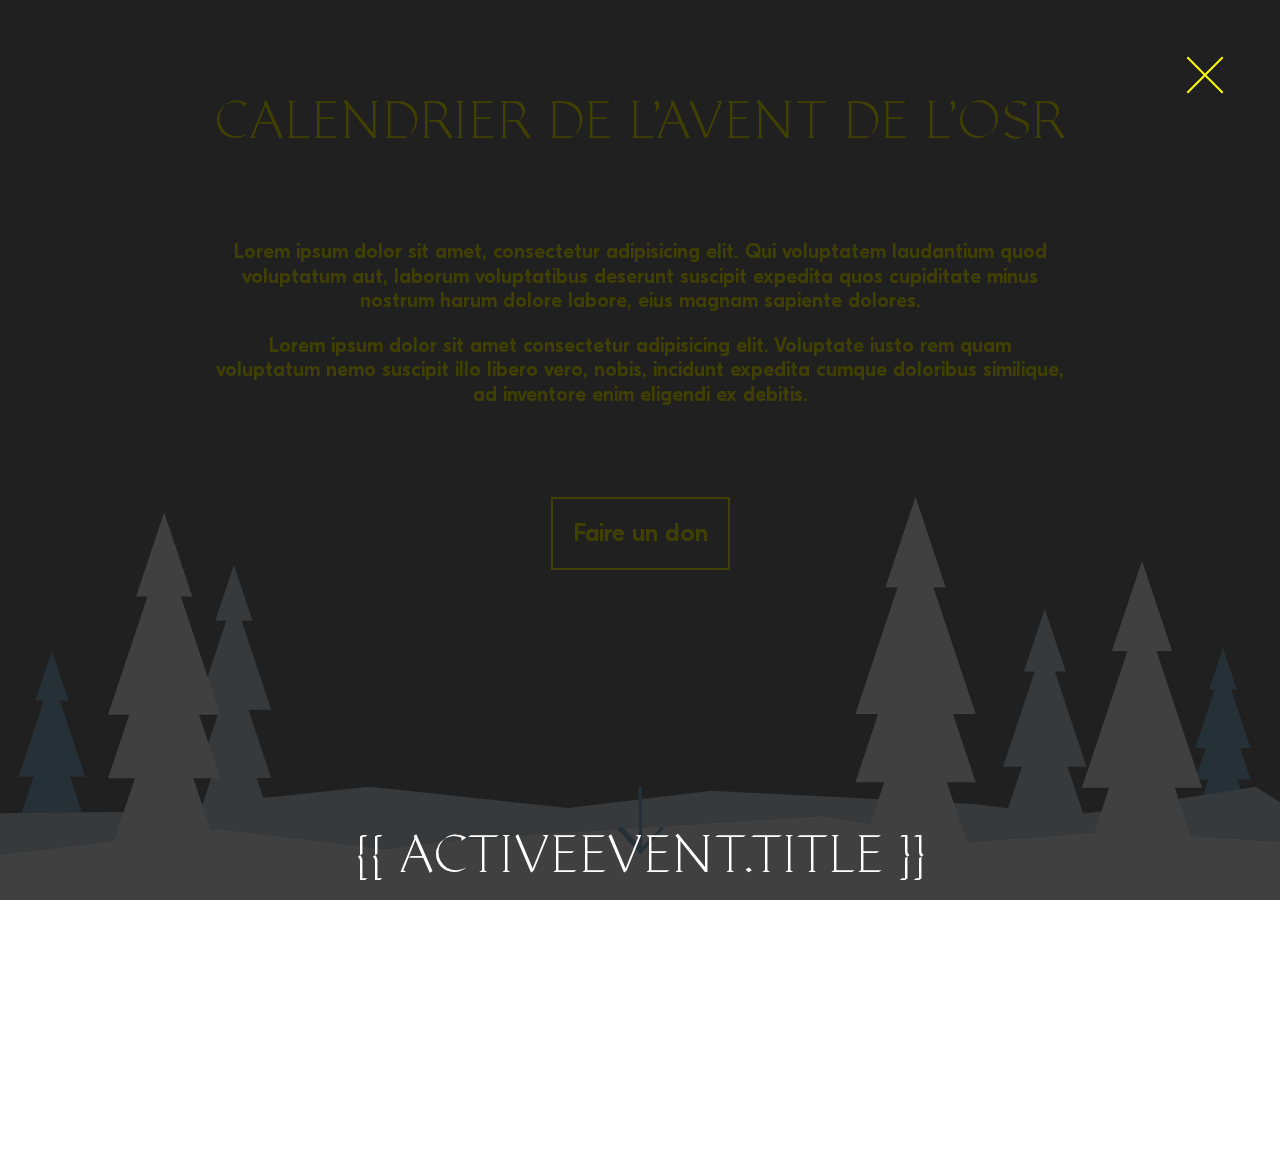
==== commit 7b79c5b5: "Switch index-paralax to index" ====
--- a/index.html
+++ b/index.html
@@ -10,12 +10,10 @@
   <body>
     <div id="back-canvas" class="snow-layer snow-layer--bg"></div>
     <div id="front-canvas" class="snow-layer snow-layer--fg"></div>
-    <div class="bottom-snow">
-      <svg class="bottom-snow__svg" xmlns="http://www.w3.org/2000/svg" viewBox="0 0 1366 87">
-        <rect class="transparent" width="1366" height="87"/>
-        <path class="snow-path" d="M0,47c163-30,319.67,36,499-3,294-64,519-1,867,4.63V87H0Z"/>
-      </svg>
-    </div>
+    <div class="tree-bg tree-bg--3" data-depth='0.10'></div>
+    <div class="tree-bg tree-bg--2" data-depth='0.20'></div>
+    <div class="tree-bg tree-bg--1" data-depth='0.30'></div>
+    <a href="#" class="scroll-to"><span>↓</span></a>
     <div id="app">
       <header class="header container">
         <h1 class="header__title">Calendrier de l'Avent de l'OSR</h1>
--- a/css/main.min.css
+++ b/css/main.min.css
@@ -1 +1 @@
-/*! normalize.css v8.0.1 | MIT License | github.com/necolas/normalize.css */html{line-height:1.15;-webkit-text-size-adjust:100%}body{margin:0}main{display:block}h1{font-size:2em;margin:0.67em 0}hr{-webkit-box-sizing:content-box;box-sizing:content-box;height:0;overflow:visible}pre{font-family:monospace,monospace;font-size:1em}a{background-color:transparent}abbr[title]{border-bottom:none;text-decoration:underline;-webkit-text-decoration:underline dotted;text-decoration:underline dotted}b,strong{font-weight:bolder}code,kbd,samp{font-family:monospace,monospace;font-size:1em}small{font-size:80%}sub,sup{font-size:75%;line-height:0;position:relative;vertical-align:baseline}sub{bottom:-0.25em}sup{top:-0.5em}img{border-style:none}button,input,optgroup,select,textarea{font-family:inherit;font-size:100%;line-height:1.15;margin:0}button,input{overflow:visible}button,select{text-transform:none}[type=button],[type=reset],[type=submit],button{-webkit-appearance:button}[type=button]::-moz-focus-inner,[type=reset]::-moz-focus-inner,[type=submit]::-moz-focus-inner,button::-moz-focus-inner{border-style:none;padding:0}[type=button]:-moz-focusring,[type=reset]:-moz-focusring,[type=submit]:-moz-focusring,button:-moz-focusring{outline:1px dotted ButtonText}fieldset{padding:0.35em 0.75em 0.625em}legend{-webkit-box-sizing:border-box;box-sizing:border-box;color:inherit;display:table;max-width:100%;padding:0;white-space:normal}progress{vertical-align:baseline}textarea{overflow:auto}[type=checkbox],[type=radio]{-webkit-box-sizing:border-box;box-sizing:border-box;padding:0}[type=number]::-webkit-inner-spin-button,[type=number]::-webkit-outer-spin-button{height:auto}[type=search]{-webkit-appearance:textfield;outline-offset:-2px}[type=search]::-webkit-search-decoration{-webkit-appearance:none}::-webkit-file-upload-button{-webkit-appearance:button;font:inherit}details{display:block}summary{display:list-item}template{display:none}[hidden]{display:none}@font-face{font-family:"Displace Serif";src:url("../fonts/DisplaceSerif-Light.eot");src:url("../fonts/DisplaceSerif-Light.eot?#iefix") format("embedded-opentype"),url("../fonts/DisplaceSerif-Light.woff2") format("woff2"),url("../fonts/DisplaceSerif-Light.woff") format("woff"),url("../fonts/DisplaceSerif-Light.ttf") format("truetype");font-weight:300;font-style:normal;font-display:swap}@font-face{font-family:"gt-eesti-bold";src:url("../fonts/GTEestiDisplay-Bold.eot");src:url("../fonts/GTEestiDisplay-Bold.eot?#iefix") format("embedded-opentype"),url("../fonts/GTEestiDisplay-Bold.woff2") format("woff2"),url("../fonts/GTEestiDisplay-Bold.woff") format("woff"),url("../fonts/GTEestiDisplay-Bold.ttf") format("truetype");font-style:normal;font-display:swap}@font-face{font-family:"gt-eesti-medium";src:url("../fonts/GTEestiDisplay-Medium.eot");src:url("../fonts/GTEestiDisplay-Medium.eot?#iefix") format("embedded-opentype"),url("../fonts/GTEestiDisplay-Medium.woff2") format("woff2"),url("../fonts/GTEestiDisplay-Medium.woff") format("woff"),url("../fonts/GTEestiDisplay-Medium.ttf") format("truetype");font-style:normal;font-display:swap}@font-face{font-family:"gt-eesti-regular";src:url("../fonts/GTEestiDisplay-Regular.eot");src:url("../fonts/GTEestiDisplay-Regular.eot?#iefix") format("embedded-opentype"),url("../fonts/GTEestiDisplay-Regular.woff2") format("woff2"),url("../fonts/GTEestiDisplay-Regular.woff") format("woff"),url("../fonts/GTEestiDisplay-Regular.ttf") format("truetype");font-style:normal;font-display:swap}@font-face{font-family:"gt-eesti-light";src:url("../fonts/GTEestiDisplay-Light.eot");src:url("../fonts/GTEestiDisplay-Light.eot?#iefix") format("embedded-opentype"),url("../fonts/GTEestiDisplay-Light.woff2") format("woff2"),url("../fonts/GTEestiDisplay-Light.woff") format("woff"),url("../fonts/GTEestiDisplay-Light.ttf") format("truetype");font-style:normal;font-display:swap}*{-webkit-box-sizing:border-box;box-sizing:border-box}html{font-size:62.5%}body{background-color:black;color:white;background:grey}.container{max-width:1200px;padding:0 50px;margin:0 auto}p{font-size:20px;font-size:2rem;line-height:1.2222222222;font-family:"gt-eesti-medium"}.header{text-align:center;color:yellow;padding:10vh 50px 20vh}.header__title{text-transform:uppercase;font-family:"Displace Serif";font-weight:normal;margin:0 0 10vh 0;font-size:30px;font-size:3rem;font-size:min(max(30px,4.1vw,70px));font-size:clamp(30px,4.1vw,70px)}.btn-container{display:-webkit-box;display:-ms-flexbox;display:flex;-webkit-box-align:center;-ms-flex-align:center;align-items:center;-webkit-box-pack:center;-ms-flex-pack:center;justify-content:center;margin-top:10vh}.btn{text-decoration:none;border:2px solid yellow;padding:20px;font-size:25px;font-size:2.5rem;font-family:"gt-eesti-medium";color:yellow;-webkit-transition:all 0.3s ease-in-out;transition:all 0.3s ease-in-out}.btn:hover{background-color:yellow;color:black}.header__content{max-width:850px;margin:0 auto}.xmas-list{width:calc(100% + 30px);margin:-10px;padding:0;list-style-type:none;display:-webkit-box;display:-ms-flexbox;display:flex;-ms-flex-wrap:wrap;flex-wrap:wrap}.xmas-list__item{-webkit-box-flex:0;-ms-flex:0 0 100%;flex:0 0 100%;padding:0 15px;margin-bottom:30px;font-size:50px;text-transform:uppercase;font-family:"Displace Serif";font-weight:normal;-webkit-perspective:1000px;perspective:1000px}@media (min-width:500){.xmas-list__item{-webkit-box-flex:0;-ms-flex:0 0 100%;flex:0 0 100%}}@media (min-width:768px){.xmas-list__item{-webkit-box-flex:0;-ms-flex:0 0 50%;flex:0 0 50%}}@media (min-width:992px){.xmas-list__item{-webkit-box-flex:0;-ms-flex:0 0 calc(100% / 3);flex:0 0 calc(100% / 3)}}@media (min-width:1080px){.xmas-list__item{-webkit-box-flex:0;-ms-flex:0 0 25%;flex:0 0 25%}}.xmas-list__card{position:relative;display:block;width:100%;padding-top:100%;-webkit-transition:-webkit-transform 0.8s;transition:-webkit-transform 0.8s;transition:transform 0.8s;transition:transform 0.8s,-webkit-transform 0.8s;-webkit-transform-style:preserve-3d;transform-style:preserve-3d}.xmas-list__item--is-not-ready:hover .xmas-list__card,.xmas-list__item--is-ready .xmas-list__card{-webkit-transform:rotateY(180deg);transform:rotateY(180deg)}.xmas-list__item--is-ready .xmas-list__card{-webkit-transition-duration:0.3s;transition-duration:0.3s}.xmas-list__item--is-ready:hover .xmas-list__card{-webkit-transform:scale(1.05) rotateY(180deg);transform:scale(1.05) rotateY(180deg)}.xmas-list__side{position:absolute;top:0;left:0;display:-webkit-box;display:-ms-flexbox;display:flex;-webkit-box-align:center;-ms-flex-align:center;align-items:center;-webkit-box-pack:center;-ms-flex-pack:center;justify-content:center;width:100%;height:100%;-webkit-backface-visibility:hidden;backface-visibility:hidden}.xmas-list__side--recto{background-color:black;color:yellow}.xmas-list__side--verso{background-color:blue;color:white;-webkit-transform:rotateY(180deg);transform:rotateY(180deg)}.snow-layer{position:fixed;top:0;left:0;width:100%;height:100vh;pointer-events:none}.snow-layer--bg{z-index:-1}.snow-layer--fg{z-index:100;mix-blend-mode:screen}.bottom-snow{position:fixed;bottom:-50%;left:0;width:100%;height:50vh;background-color:white;z-index:200;-webkit-transform-origin:center bottom;transform-origin:center bottom;pointer-events:none}.bottom-snow__svg{position:absolute;bottom:99%}.snow-path{fill:white}.transparent{fill:none}.popup{position:fixed;top:0;left:0;width:100%;height:100vh;overflow:auto;padding:50px;background-color:rgba(0,0,0,0.75);z-index:300}.popup__content{position:relative;max-width:1500px;margin:0 auto;padding-top:60px}.popup__vid-container{position:relative;width:100%;padding-top:56.25%}.popup__vid-container iframe{position:absolute;top:0;left:0;width:100%;height:100%}.popup__text-container{padding:50px;text-align:center}.popup__text-container>div{max-width:1200px;margin:0 auto}.popup__close-btn{position:absolute;width:50px;height:50px;right:0;top:0;background-color:transparent;border:none;cursor:pointer;-webkit-transition:all 0.3s ease-in-out;transition:all 0.3s ease-in-out}.popup__close-btn:after,.popup__close-btn:before{position:absolute;content:"";display:block;width:100%;height:2px;background-color:yellow;top:calc(50% - 1px);left:0}.popup__close-btn:before{-webkit-transform:rotate(-45deg);transform:rotate(-45deg)}.popup__close-btn:after{-webkit-transform:rotate(45deg);transform:rotate(45deg)}.popup__close-btn:hover{-webkit-transform:rotate(90deg);transform:rotate(90deg)}.popup__title{text-transform:uppercase;font-family:"Displace Serif";font-weight:normal;margin:0 0 10vh 0;font-size:30px;font-size:3rem;font-size:min(max(30px,4.1vw,70px));font-size:clamp(30px,4.1vw,70px)}[data-color=yellow] .popup__text-container,[data-color=yellow] .xmas-list__side--verso{color:yellow}[data-color=purple] .popup__text-container,[data-color=purple] .xmas-list__side--verso{color:#562885}[data-color=dark-blue] .popup__text-container,[data-color=dark-blue] .xmas-list__side--verso{color:#006eff}[data-color=light-blue] .popup__text-container,[data-color=light-blue] .xmas-list__side--verso{color:#00c8ff}[data-color=green] .popup__text-container,[data-color=green] .xmas-list__side--verso{color:#006437}[data-color=pink] .popup__text-container,[data-color=pink] .xmas-list__side--verso{color:#ffc3ff}[data-color=black] .popup__text-container,[data-color=black] .xmas-list__side--verso{color:black}[data-color=white] .popup__text-container,[data-color=white] .xmas-list__side--verso{color:white}[data-bg-color=yellow] .popup__text-container,[data-bg-color=yellow] .xmas-list__side--verso{background-color:yellow}[data-bg-color=purple] .popup__text-container,[data-bg-color=purple] .xmas-list__side--verso{background-color:#562885}[data-bg-color=dark-blue] .popup__text-container,[data-bg-color=dark-blue] .xmas-list__side--verso{background-color:#006eff}[data-bg-color=light-blue] .popup__text-container,[data-bg-color=light-blue] .xmas-list__side--verso{background-color:#00c8ff}[data-bg-color=green] .popup__text-container,[data-bg-color=green] .xmas-list__side--verso{background-color:#006437}[data-bg-color=pink] .popup__text-container,[data-bg-color=pink] .xmas-list__side--verso{background-color:#ffc3ff}[data-bg-color=black] .popup__text-container,[data-bg-color=black] .xmas-list__side--verso{background-color:black}[data-bg-color=white] .popup__text-container,[data-bg-color=white] .xmas-list__side--verso{background-color:white}.fade-enter-active,.fade-leave-active{-webkit-transition:opacity 0.5s ease;transition:opacity 0.5s ease}.fade-enter-from,.fade-leave-to{opacity:0}+/*! normalize.css v8.0.1 | MIT License | github.com/necolas/normalize.css */html{line-height:1.15;-webkit-text-size-adjust:100%}body{margin:0}main{display:block}h1{font-size:2em;margin:0.67em 0}hr{-webkit-box-sizing:content-box;box-sizing:content-box;height:0;overflow:visible}pre{font-family:monospace,monospace;font-size:1em}a{background-color:transparent}abbr[title]{border-bottom:none;text-decoration:underline;-webkit-text-decoration:underline dotted;text-decoration:underline dotted}b,strong{font-weight:bolder}code,kbd,samp{font-family:monospace,monospace;font-size:1em}small{font-size:80%}sub,sup{font-size:75%;line-height:0;position:relative;vertical-align:baseline}sub{bottom:-0.25em}sup{top:-0.5em}img{border-style:none}button,input,optgroup,select,textarea{font-family:inherit;font-size:100%;line-height:1.15;margin:0}button,input{overflow:visible}button,select{text-transform:none}[type=button],[type=reset],[type=submit],button{-webkit-appearance:button}[type=button]::-moz-focus-inner,[type=reset]::-moz-focus-inner,[type=submit]::-moz-focus-inner,button::-moz-focus-inner{border-style:none;padding:0}[type=button]:-moz-focusring,[type=reset]:-moz-focusring,[type=submit]:-moz-focusring,button:-moz-focusring{outline:1px dotted ButtonText}fieldset{padding:0.35em 0.75em 0.625em}legend{-webkit-box-sizing:border-box;box-sizing:border-box;color:inherit;display:table;max-width:100%;padding:0;white-space:normal}progress{vertical-align:baseline}textarea{overflow:auto}[type=checkbox],[type=radio]{-webkit-box-sizing:border-box;box-sizing:border-box;padding:0}[type=number]::-webkit-inner-spin-button,[type=number]::-webkit-outer-spin-button{height:auto}[type=search]{-webkit-appearance:textfield;outline-offset:-2px}[type=search]::-webkit-search-decoration{-webkit-appearance:none}::-webkit-file-upload-button{-webkit-appearance:button;font:inherit}details{display:block}summary{display:list-item}template{display:none}[hidden]{display:none}@font-face{font-family:"Displace Serif";src:url("../fonts/DisplaceSerif-Light.eot");src:url("../fonts/DisplaceSerif-Light.eot?#iefix") format("embedded-opentype"),url("../fonts/DisplaceSerif-Light.woff2") format("woff2"),url("../fonts/DisplaceSerif-Light.woff") format("woff"),url("../fonts/DisplaceSerif-Light.ttf") format("truetype");font-weight:300;font-style:normal;font-display:swap}@font-face{font-family:"gt-eesti-bold";src:url("../fonts/GTEestiDisplay-Bold.eot");src:url("../fonts/GTEestiDisplay-Bold.eot?#iefix") format("embedded-opentype"),url("../fonts/GTEestiDisplay-Bold.woff2") format("woff2"),url("../fonts/GTEestiDisplay-Bold.woff") format("woff"),url("../fonts/GTEestiDisplay-Bold.ttf") format("truetype");font-style:normal;font-display:swap}@font-face{font-family:"gt-eesti-medium";src:url("../fonts/GTEestiDisplay-Medium.eot");src:url("../fonts/GTEestiDisplay-Medium.eot?#iefix") format("embedded-opentype"),url("../fonts/GTEestiDisplay-Medium.woff2") format("woff2"),url("../fonts/GTEestiDisplay-Medium.woff") format("woff"),url("../fonts/GTEestiDisplay-Medium.ttf") format("truetype");font-style:normal;font-display:swap}@font-face{font-family:"gt-eesti-regular";src:url("../fonts/GTEestiDisplay-Regular.eot");src:url("../fonts/GTEestiDisplay-Regular.eot?#iefix") format("embedded-opentype"),url("../fonts/GTEestiDisplay-Regular.woff2") format("woff2"),url("../fonts/GTEestiDisplay-Regular.woff") format("woff"),url("../fonts/GTEestiDisplay-Regular.ttf") format("truetype");font-style:normal;font-display:swap}@font-face{font-family:"gt-eesti-light";src:url("../fonts/GTEestiDisplay-Light.eot");src:url("../fonts/GTEestiDisplay-Light.eot?#iefix") format("embedded-opentype"),url("../fonts/GTEestiDisplay-Light.woff2") format("woff2"),url("../fonts/GTEestiDisplay-Light.woff") format("woff"),url("../fonts/GTEestiDisplay-Light.ttf") format("truetype");font-style:normal;font-display:swap}*{-webkit-box-sizing:border-box;box-sizing:border-box}html{font-size:62.5%}body{background-color:black;color:white;background:grey}.container{max-width:1200px;padding:0 50px;margin:0 auto}p{font-size:20px;font-size:2rem;line-height:1.2222222222;font-family:"gt-eesti-medium"}.header{text-align:center;color:yellow;padding:10vh 50px 15vh}.header__title{text-transform:uppercase;font-family:"Displace Serif";font-weight:normal;margin:0 0 10vh 0;font-size:30px;font-size:3rem;font-size:min(max(30px,4.1vw,70px));font-size:clamp(30px,4.1vw,70px)}.btn-container{display:-webkit-box;display:-ms-flexbox;display:flex;-webkit-box-align:center;-ms-flex-align:center;align-items:center;-webkit-box-pack:center;-ms-flex-pack:center;justify-content:center;margin-top:10vh}.btn{text-decoration:none;border:2px solid yellow;padding:20px;font-size:25px;font-size:2.5rem;font-family:"gt-eesti-medium";color:yellow;-webkit-transition:all 0.3s ease-in-out;transition:all 0.3s ease-in-out}.btn:hover{background-color:yellow;color:black}.header__content{max-width:850px;margin:0 auto}.xmas-list{width:calc(100% + 30px);margin:0 0 50vh -15px;padding:0;list-style-type:none;display:-webkit-box;display:-ms-flexbox;display:flex;-ms-flex-wrap:wrap;flex-wrap:wrap}.xmas-list__item{-webkit-box-flex:0;-ms-flex:0 0 50%;flex:0 0 50%;padding:0 15px;margin-bottom:30px;font-size:50px;text-transform:uppercase;font-family:"Displace Serif";font-weight:normal;-webkit-perspective:1000px;perspective:1000px}@media (min-width:768px){.xmas-list__item{-webkit-box-flex:0;-ms-flex:0 0 50%;flex:0 0 50%}}@media (min-width:992px){.xmas-list__item{-webkit-box-flex:0;-ms-flex:0 0 calc(100% / 3);flex:0 0 calc(100% / 3)}}@media (min-width:1080px){.xmas-list__item{-webkit-box-flex:0;-ms-flex:0 0 25%;flex:0 0 25%}}.xmas-list__card{position:relative;display:block;width:100%;padding-top:100%;-webkit-transition:-webkit-transform 0.8s;transition:-webkit-transform 0.8s;transition:transform 0.8s;transition:transform 0.8s,-webkit-transform 0.8s;-webkit-transform-style:preserve-3d;transform-style:preserve-3d}.xmas-list__item--is-not-ready:hover .xmas-list__card,.xmas-list__item--is-ready .xmas-list__card{-webkit-transform:rotateY(180deg);transform:rotateY(180deg)}.xmas-list__item--is-ready .xmas-list__card{-webkit-transition-duration:0.3s;transition-duration:0.3s}.xmas-list__item--is-ready:hover .xmas-list__card{-webkit-transform:scale(1.05) rotateY(180deg);transform:scale(1.05) rotateY(180deg)}.xmas-list__side{position:absolute;top:0;left:0;display:-webkit-box;display:-ms-flexbox;display:flex;-webkit-box-align:center;-ms-flex-align:center;align-items:center;-webkit-box-pack:center;-ms-flex-pack:center;justify-content:center;width:100%;height:100%;-webkit-backface-visibility:hidden;backface-visibility:hidden}.xmas-list__side--recto{background-color:black;color:yellow}.xmas-list__side--verso{background-color:blue;color:white;-webkit-transform:rotateY(180deg);transform:rotateY(180deg)}.snow-layer{position:fixed;top:0;left:0;width:100%;height:100vh;pointer-events:none}.snow-layer--bg{z-index:-1}.snow-layer--fg{z-index:100;mix-blend-mode:screen}.bottom-snow{position:fixed;top:100%;left:0;width:100%;height:calc(100vh / 3);background-color:white;z-index:200;-webkit-transform-origin:center bottom;transform-origin:center bottom;pointer-events:none}.bottom-snow__svg{position:absolute;bottom:99%}.snow-path{fill:white}.transparent{fill:none}.popup{position:fixed;top:0;left:0;width:100%;height:100vh;overflow:auto;padding:50px;background-color:rgba(0,0,0,0.75);z-index:300}.popup__content{position:relative;max-width:1500px;margin:0 auto;padding-top:60px}.popup__vid-container{position:relative;width:100%;padding-top:56.25%}.popup__vid-container iframe{position:absolute;top:0;left:0;width:100%;height:100%}.popup__text-container{padding:50px;text-align:center}.popup__text-container>div{max-width:1200px;margin:0 auto}.popup__close-btn{position:absolute;width:50px;height:50px;right:0;top:0;background-color:transparent;border:none;cursor:pointer;-webkit-transition:all 0.3s ease-in-out;transition:all 0.3s ease-in-out}.popup__close-btn:after,.popup__close-btn:before{position:absolute;content:"";display:block;width:100%;height:2px;background-color:yellow;top:calc(50% - 1px);left:0}.popup__close-btn:before{-webkit-transform:rotate(-45deg);transform:rotate(-45deg)}.popup__close-btn:after{-webkit-transform:rotate(45deg);transform:rotate(45deg)}.popup__close-btn:hover{-webkit-transform:rotate(90deg);transform:rotate(90deg)}.popup__title{text-transform:uppercase;font-family:"Displace Serif";font-weight:normal;margin:0 0 10vh 0;font-size:30px;font-size:3rem;font-size:min(max(30px,4.1vw,70px));font-size:clamp(30px,4.1vw,70px)}[data-color=yellow] .popup__text-container,[data-color=yellow] .xmas-list__side--verso{color:yellow}[data-color=purple] .popup__text-container,[data-color=purple] .xmas-list__side--verso{color:#562885}[data-color=dark-blue] .popup__text-container,[data-color=dark-blue] .xmas-list__side--verso{color:#006eff}[data-color=light-blue] .popup__text-container,[data-color=light-blue] .xmas-list__side--verso{color:#00c8ff}[data-color=green] .popup__text-container,[data-color=green] .xmas-list__side--verso{color:#006437}[data-color=pink] .popup__text-container,[data-color=pink] .xmas-list__side--verso{color:#ffc3ff}[data-color=black] .popup__text-container,[data-color=black] .xmas-list__side--verso{color:black}[data-color=white] .popup__text-container,[data-color=white] .xmas-list__side--verso{color:white}[data-bg-color=yellow] .popup__text-container,[data-bg-color=yellow] .xmas-list__side--verso{background-color:yellow}[data-bg-color=purple] .popup__text-container,[data-bg-color=purple] .xmas-list__side--verso{background-color:#562885}[data-bg-color=dark-blue] .popup__text-container,[data-bg-color=dark-blue] .xmas-list__side--verso{background-color:#006eff}[data-bg-color=light-blue] .popup__text-container,[data-bg-color=light-blue] .xmas-list__side--verso{background-color:#00c8ff}[data-bg-color=green] .popup__text-container,[data-bg-color=green] .xmas-list__side--verso{background-color:#006437}[data-bg-color=pink] .popup__text-container,[data-bg-color=pink] .xmas-list__side--verso{background-color:#ffc3ff}[data-bg-color=black] .popup__text-container,[data-bg-color=black] .xmas-list__side--verso{background-color:black}[data-bg-color=white] .popup__text-container,[data-bg-color=white] .xmas-list__side--verso{background-color:white}.fade-enter-active,.fade-leave-active{-webkit-transition:opacity 0.5s ease;transition:opacity 0.5s ease}.fade-enter-from,.fade-leave-to{opacity:0}.scroll-to{position:fixed;bottom:25px;left:calc(50% - 30px);text-decoration:none;font-size:100px;font-family:"Displace Serif";font-weight:normal;color:#96bedc;-webkit-animation:downarrow 0.6s infinite alternate ease-in-out;z-index:200}@-webkit-keyframes downarrow{0%{-webkit-transform:translateY(0)}to{-webkit-transform:translateY(20px)}}.tree-bg{position:fixed;top:0;left:0;width:100%;height:100%;pointer-events:none;background-size:100%;background-repeat:no-repeat;background-position:bottom center}.tree-bg--1{background-image:url("../assets/img/tree-bg-1.svg");z-index:200}.tree-bg--1:after{content:"";position:absolute;top:99%;left:0;display:block;width:100%;height:5000px;background-color:white}.tree-bg--2{background-image:url("../assets/img/tree-bg-2.svg")}.tree-bg--3{background-image:url("../assets/img/tree-bg-3.svg")}